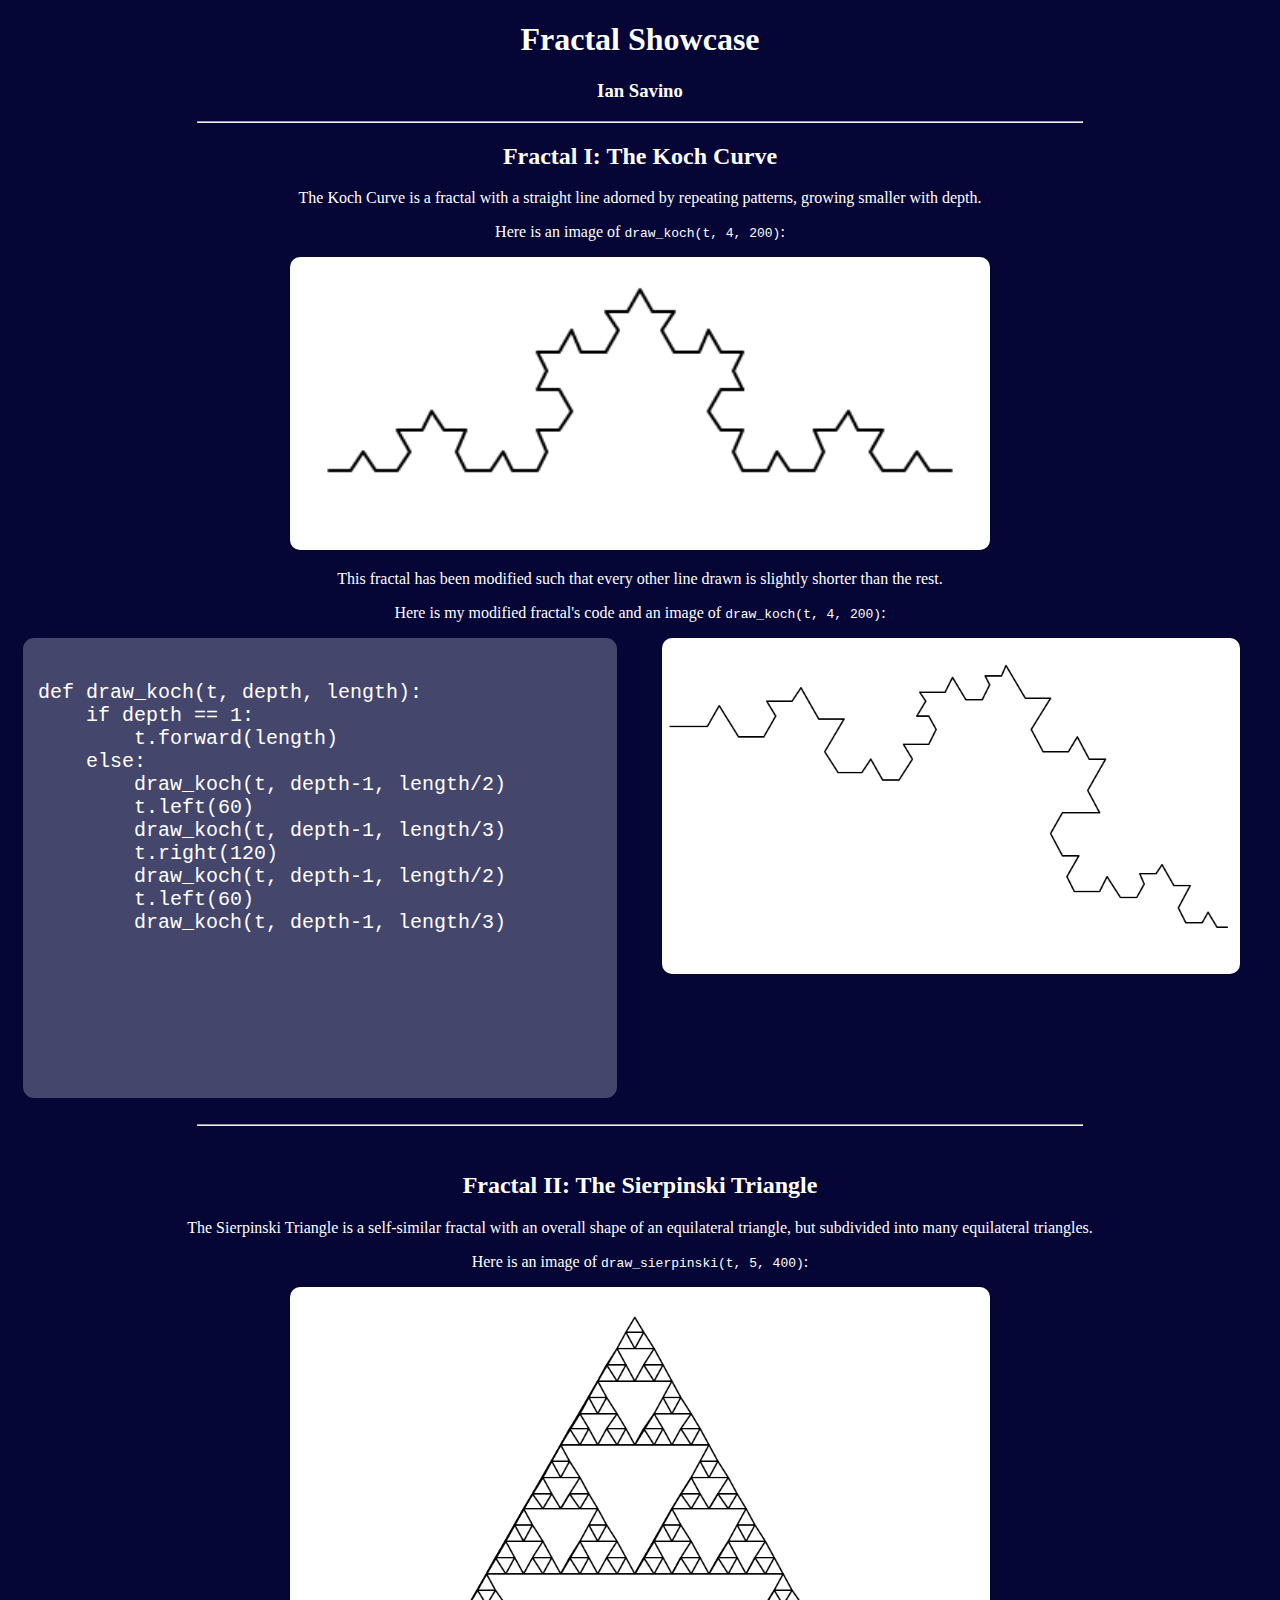
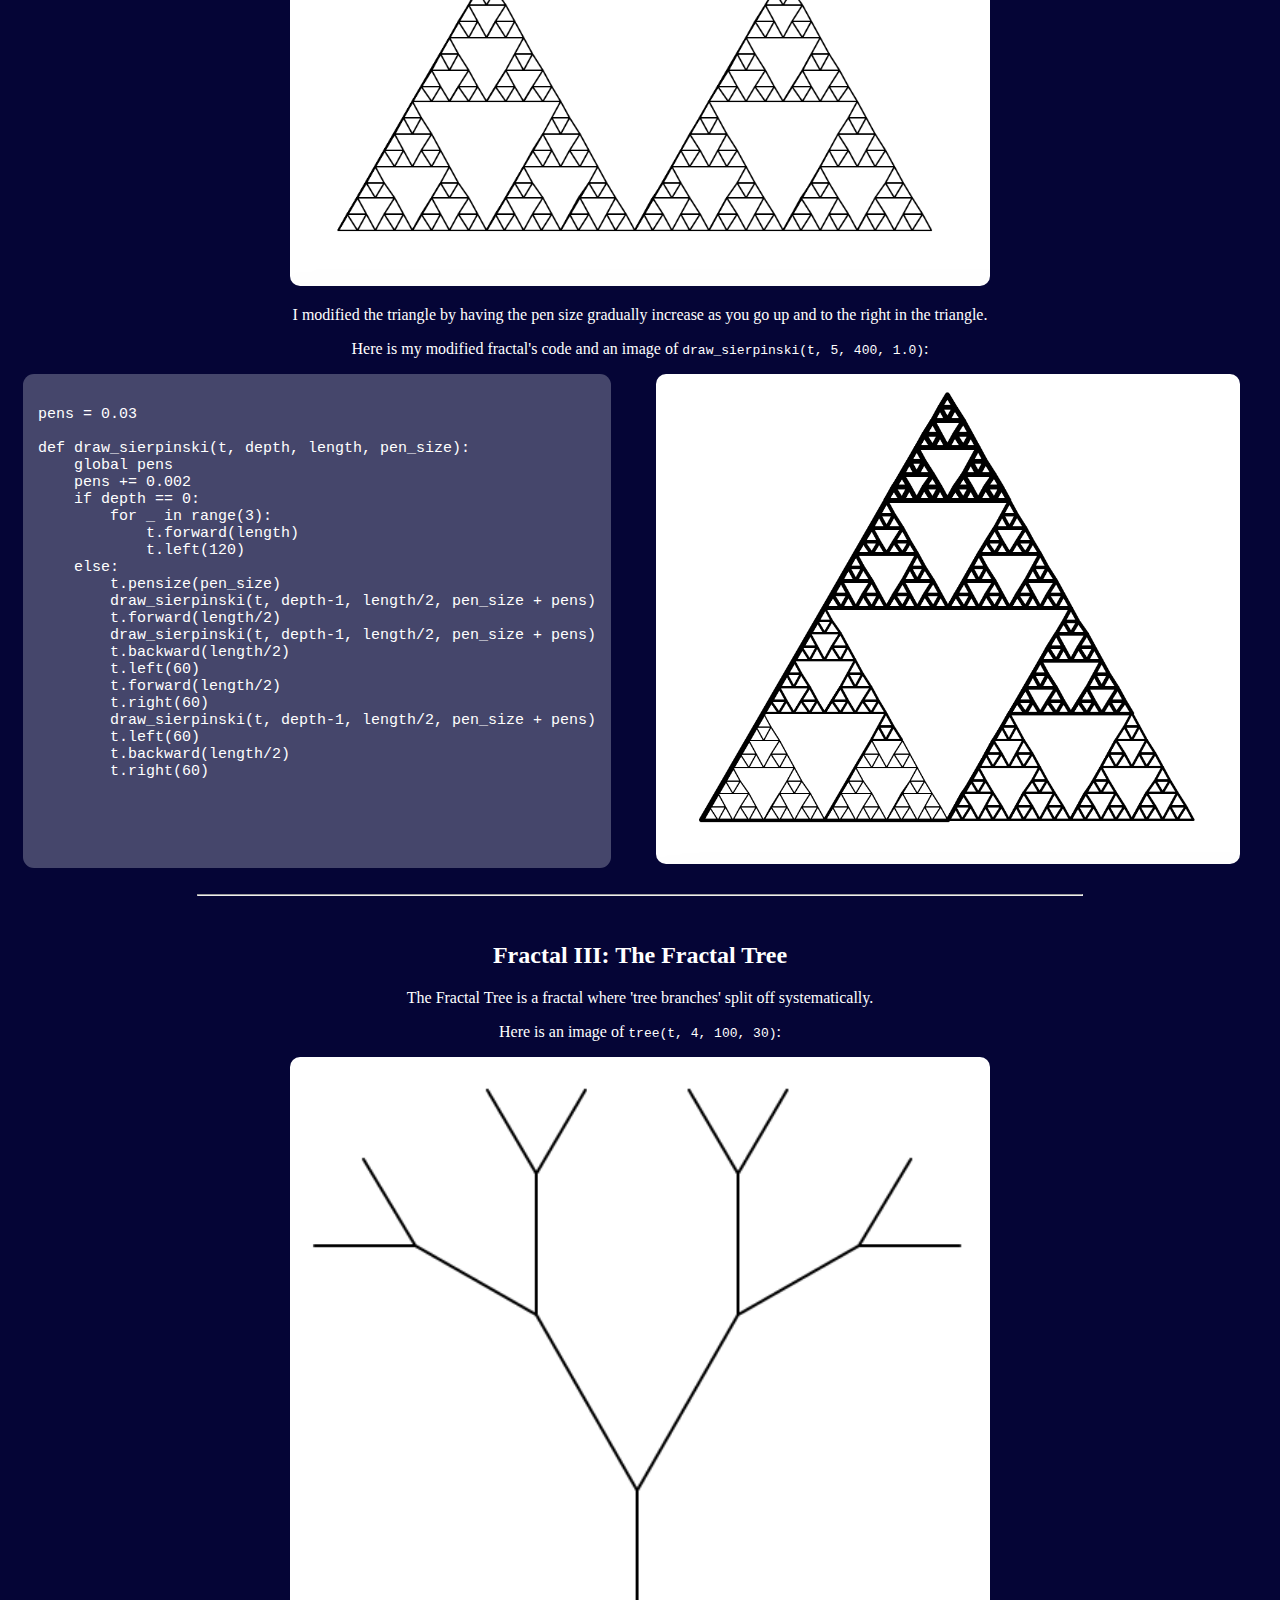
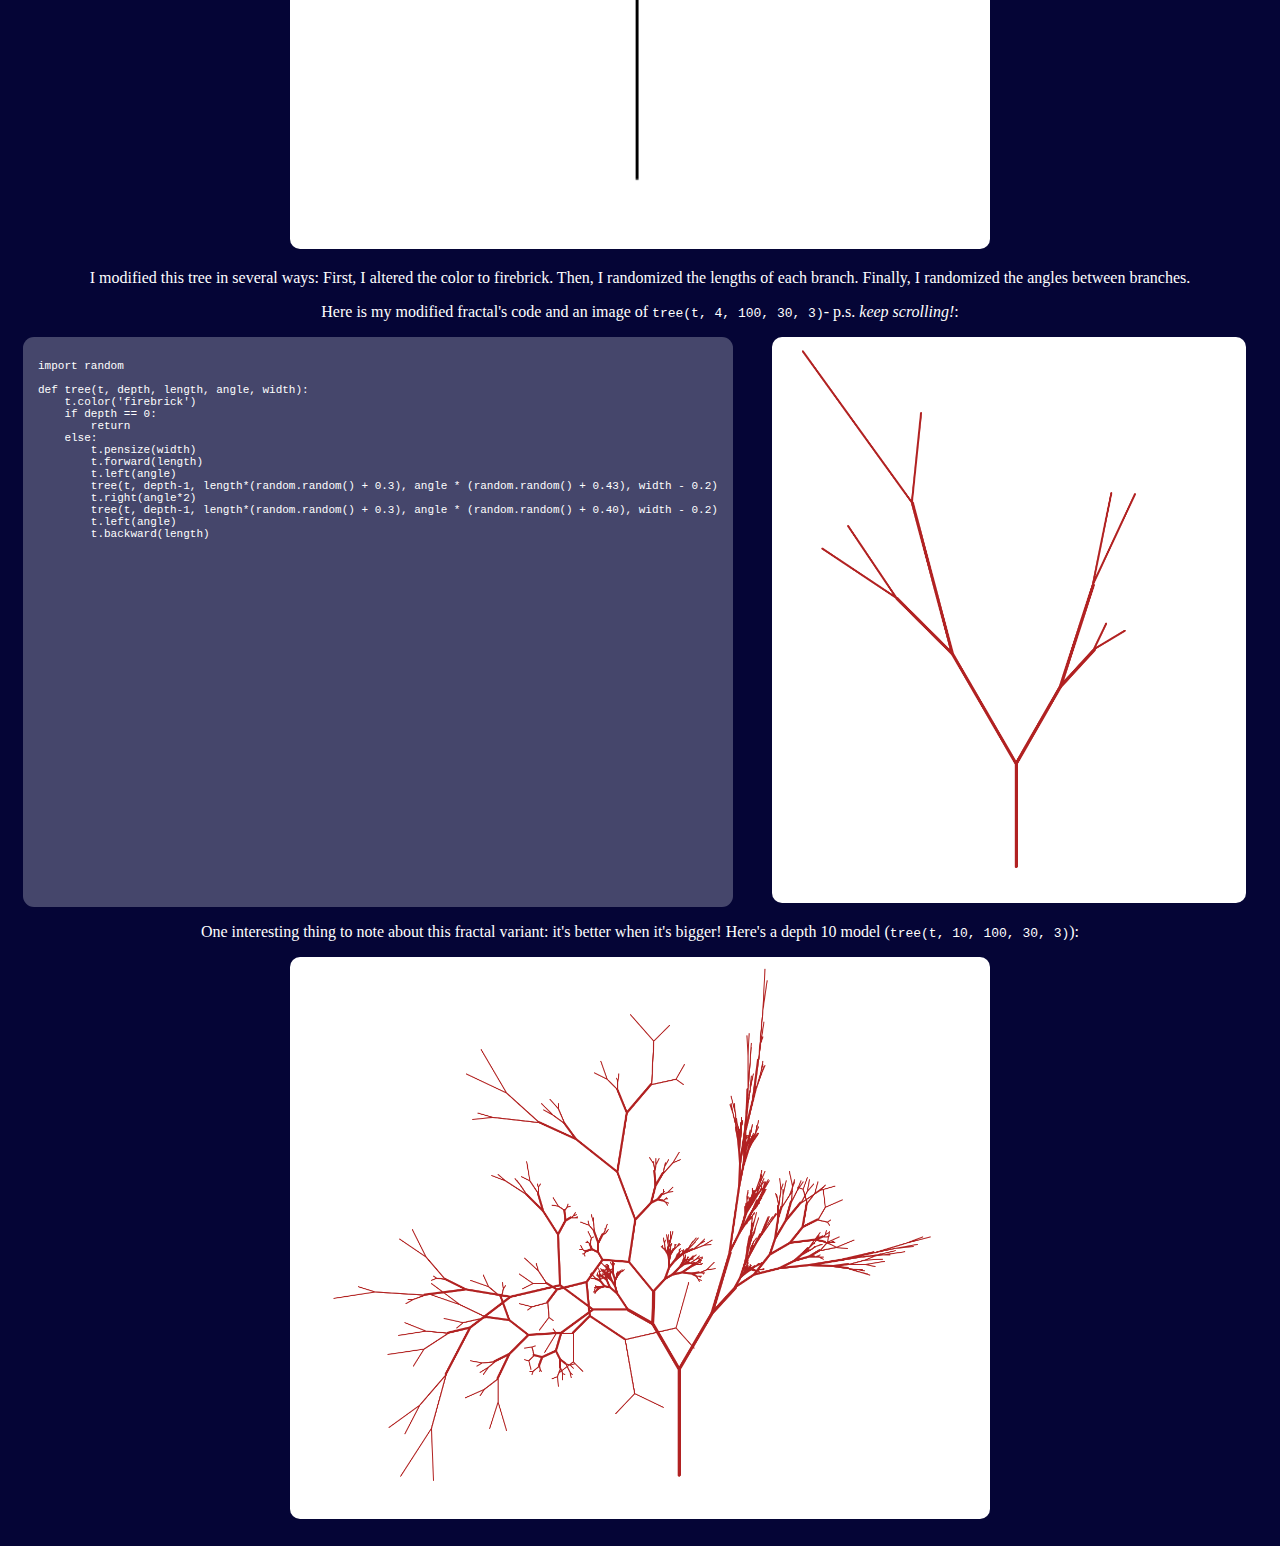
==== fractals.html @ 8b01f09e "Add files via upload" ====
<!DOCTYPE html>

<html>

<head>
    <meta charset="utf-8">
    <link rel="stylesheet" type="text/css" href="fractals.css">
    <link rel="stylesheet" media="screen" href="https://fontlibrary.org//face/cooper-hewitt" type="text/css" />
</head>

<body>
    <h1>Fractal Showcase</h1>
    <h3>Ian Savino</h3>
    <hr>
    <div>
        <h2>Fractal I: The Koch Curve</h2>
        <p>The Koch Curve is a fractal with a straight line adorned by repeating patterns, growing smaller with depth.
        </p>
        <p>Here is an image of <code>draw_koch(t, 4, 200)</code>:</p>
        <img src="img/koch_original.png" width="700px">
        <p>This fractal has been modified such that every other line drawn is slightly shorter than the rest.</p>
        <p>Here is my modified fractal's code and an image of <code>draw_koch(t, 4, 200)</code>:</p>
        <div class="row">
            <div style="font-size: 20px;" class="textbx">
                <pre>
        <code>
def draw_koch(t, depth, length):
    if depth == 1:
        t.forward(length)
    else:
        draw_koch(t, depth-1, length/2)
        t.left(60)
        draw_koch(t, depth-1, length/3)
        t.right(120)
        draw_koch(t, depth-1, length/2)
        t.left(60)
        draw_koch(t, depth-1, length/3)        
        </code>
    </pre>
            </div>
            <div>
                <img src="img/koch_variant.png" width="90%">
            </div>
        </div>
    </div>
    <br>
    <hr>
    <br>
    <div>
        <h2>Fractal II: The Sierpinski Triangle</h2>
        <p>The Sierpinski Triangle is a self-similar fractal with an overall shape of an equilateral triangle, but
            subdivided into many equilateral triangles.</p>
        <p>Here is an image of <code>draw_sierpinski(t, 5, 400)</code>:</p>
        <img src="img/sierpinski_original.png" width="700px">
        <p>I modified the triangle by having the pen size gradually increase as you go up and to the right in the
            triangle.
        </p>
        <p>Here is my modified fractal's code and an image of <code>draw_sierpinski(t, 5, 400, 1.0)</code>:</p>
        <div class="row">
            <div style="font-size:15px;" class="textbx">
                <pre>
        <code>
pens = 0.03

def draw_sierpinski(t, depth, length, pen_size):
    global pens
    pens += 0.002
    if depth == 0:
        for _ in range(3):
            t.forward(length)
            t.left(120)
    else:
        t.pensize(pen_size)
        draw_sierpinski(t, depth-1, length/2, pen_size + pens)
        t.forward(length/2)
        draw_sierpinski(t, depth-1, length/2, pen_size + pens)
        t.backward(length/2)
        t.left(60)
        t.forward(length/2)
        t.right(60)
        draw_sierpinski(t, depth-1, length/2, pen_size + pens)
        t.left(60)
        t.backward(length/2)
        t.right(60)         
        </code>
    </pre>
            </div>
            <div>
                <img src="img/sierpinski_variant.png" width="90%">
            </div>
        </div>
    </div>
    <br>
    <hr>
    <br>
    <div>
        <h2>Fractal III: The Fractal Tree</h2>
        <p>The Fractal Tree is a fractal where 'tree branches' split off systematically.</p>
        <p>Here is an image of <code>tree(t, 4, 100, 30)</code>:</p>
        <img src="img/tree_original.png" width="700px">
        <p>I modified this tree in several ways: First, I altered the color to firebrick. Then, I randomized the lengths
            of each branch. Finally, I randomized the angles between branches.</p>
        <p>Here is my modified fractal's code and an image of <code>tree(t, 4, 100, 30, 3)</code>- p.s. <em>keep
                scrolling!</em>:</p>
        <div class="row">
            <div style="font-size:11px; width:800px;" class="textbx">
                <pre>
        <code>
import random

def tree(t, depth, length, angle, width):
    t.color('firebrick')
    if depth == 0:
        return
    else:
        t.pensize(width)
        t.forward(length)
        t.left(angle)
        tree(t, depth-1, length*(random.random() + 0.3), angle * (random.random() + 0.43), width - 0.2)
        t.right(angle*2)
        tree(t, depth-1, length*(random.random() + 0.3), angle * (random.random() + 0.40), width - 0.2)
        t.left(angle)
        t.backward(length)
        </code>
    </pre>
            </div>
            <div>
                <img src="img/tree_variant.png" width="90%">
            </div>
        </div>
        <p>One interesting thing to note about this fractal variant: it's better when it's bigger! Here's a depth 10
            model (<code>tree(t, 10, 100, 30, 3)</code>):</p>
        <img src="img/tree_variant_better.png" width="700px">
    </div>
    <br>
</body>

</html>
---- fractals.css ----
.row {
    display: flex;
    flex-direction: row;
    justify-content: center;
    align-items: stretch;
    gap: 1%;
}

.textbx {
    background-color: rgba(80, 81, 116, 0.86);
    border-radius: 11px;
    padding-left: 15px;
    padding-right: 15px;
    margin-left: 15px;
    width: 600px;
}

body {
    font-family: 'CooperHewittBook';
    text-align: center;
    background-color: rgb(5, 5, 54);
    color: white;
}

pre {
    text-align:left;
    height: 420px;
}
img {
    border-radius: 10px;
}

hr {
    width: 70%;
}
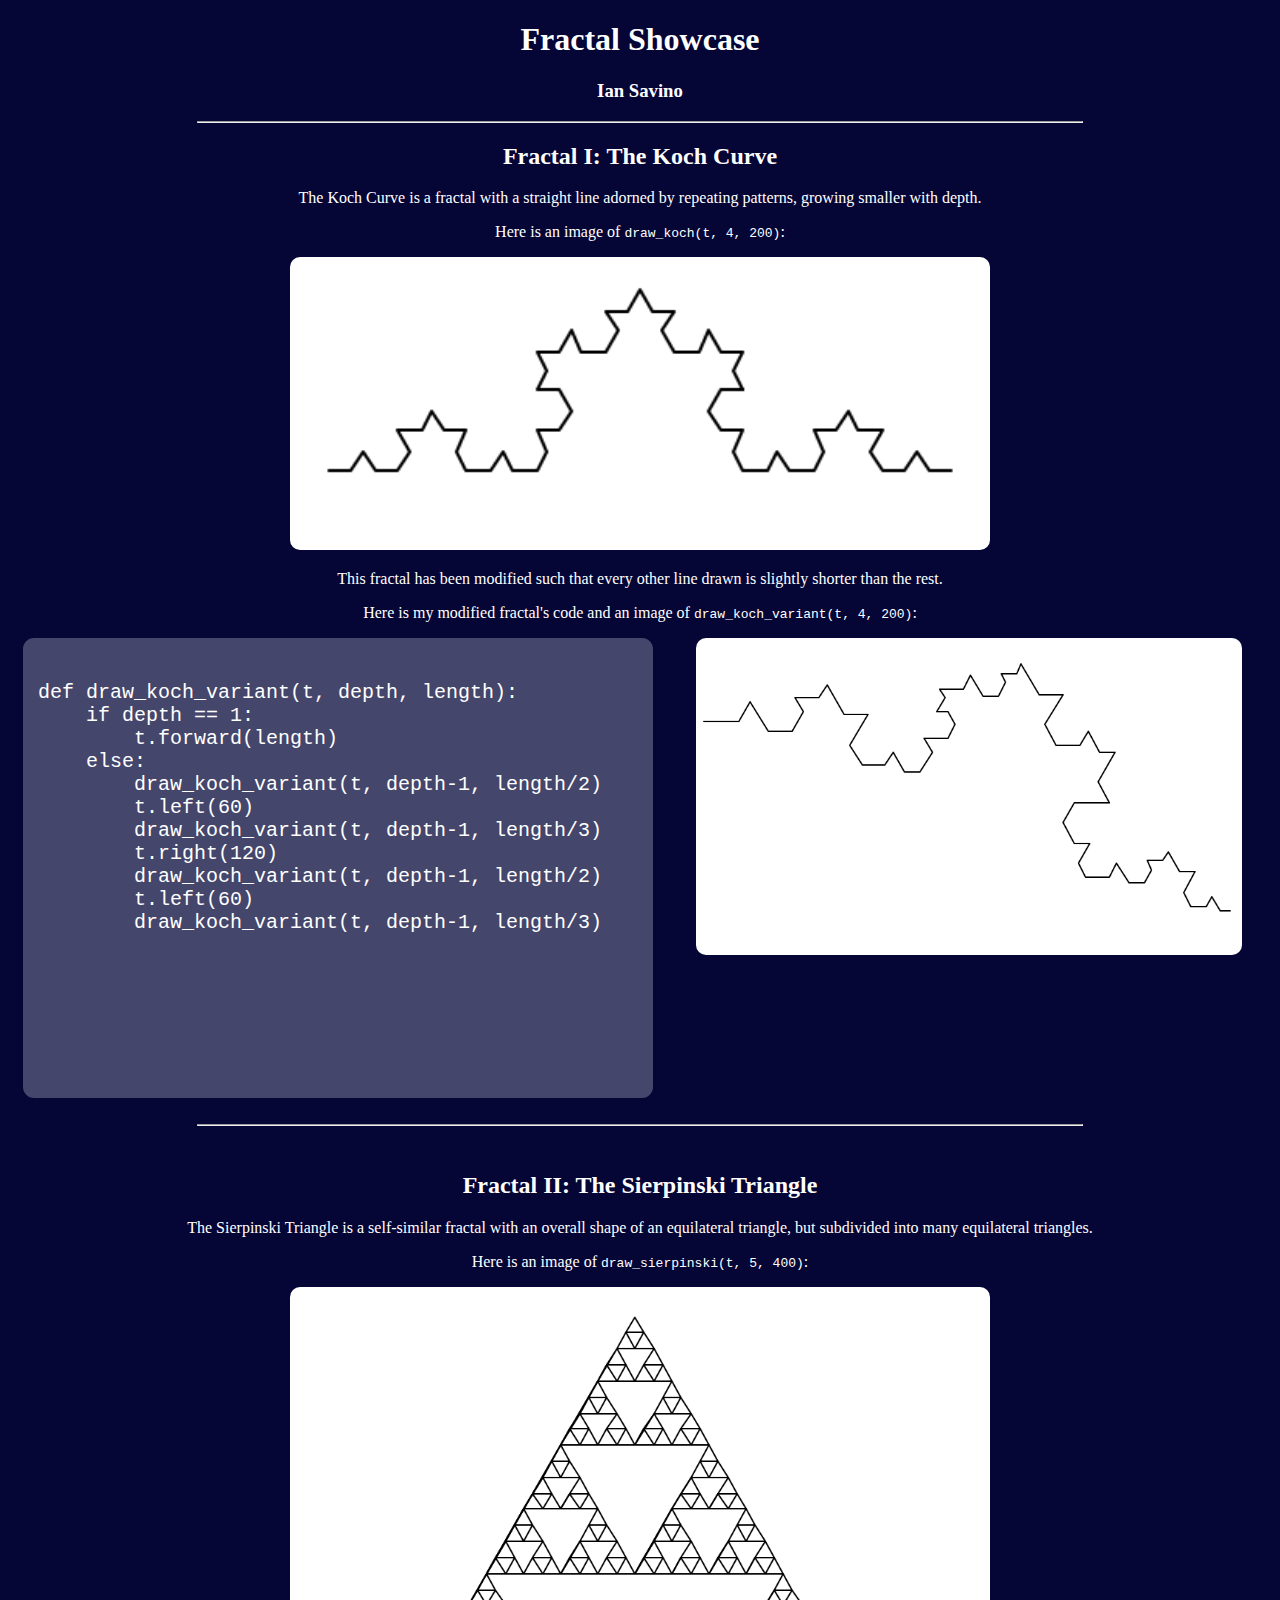
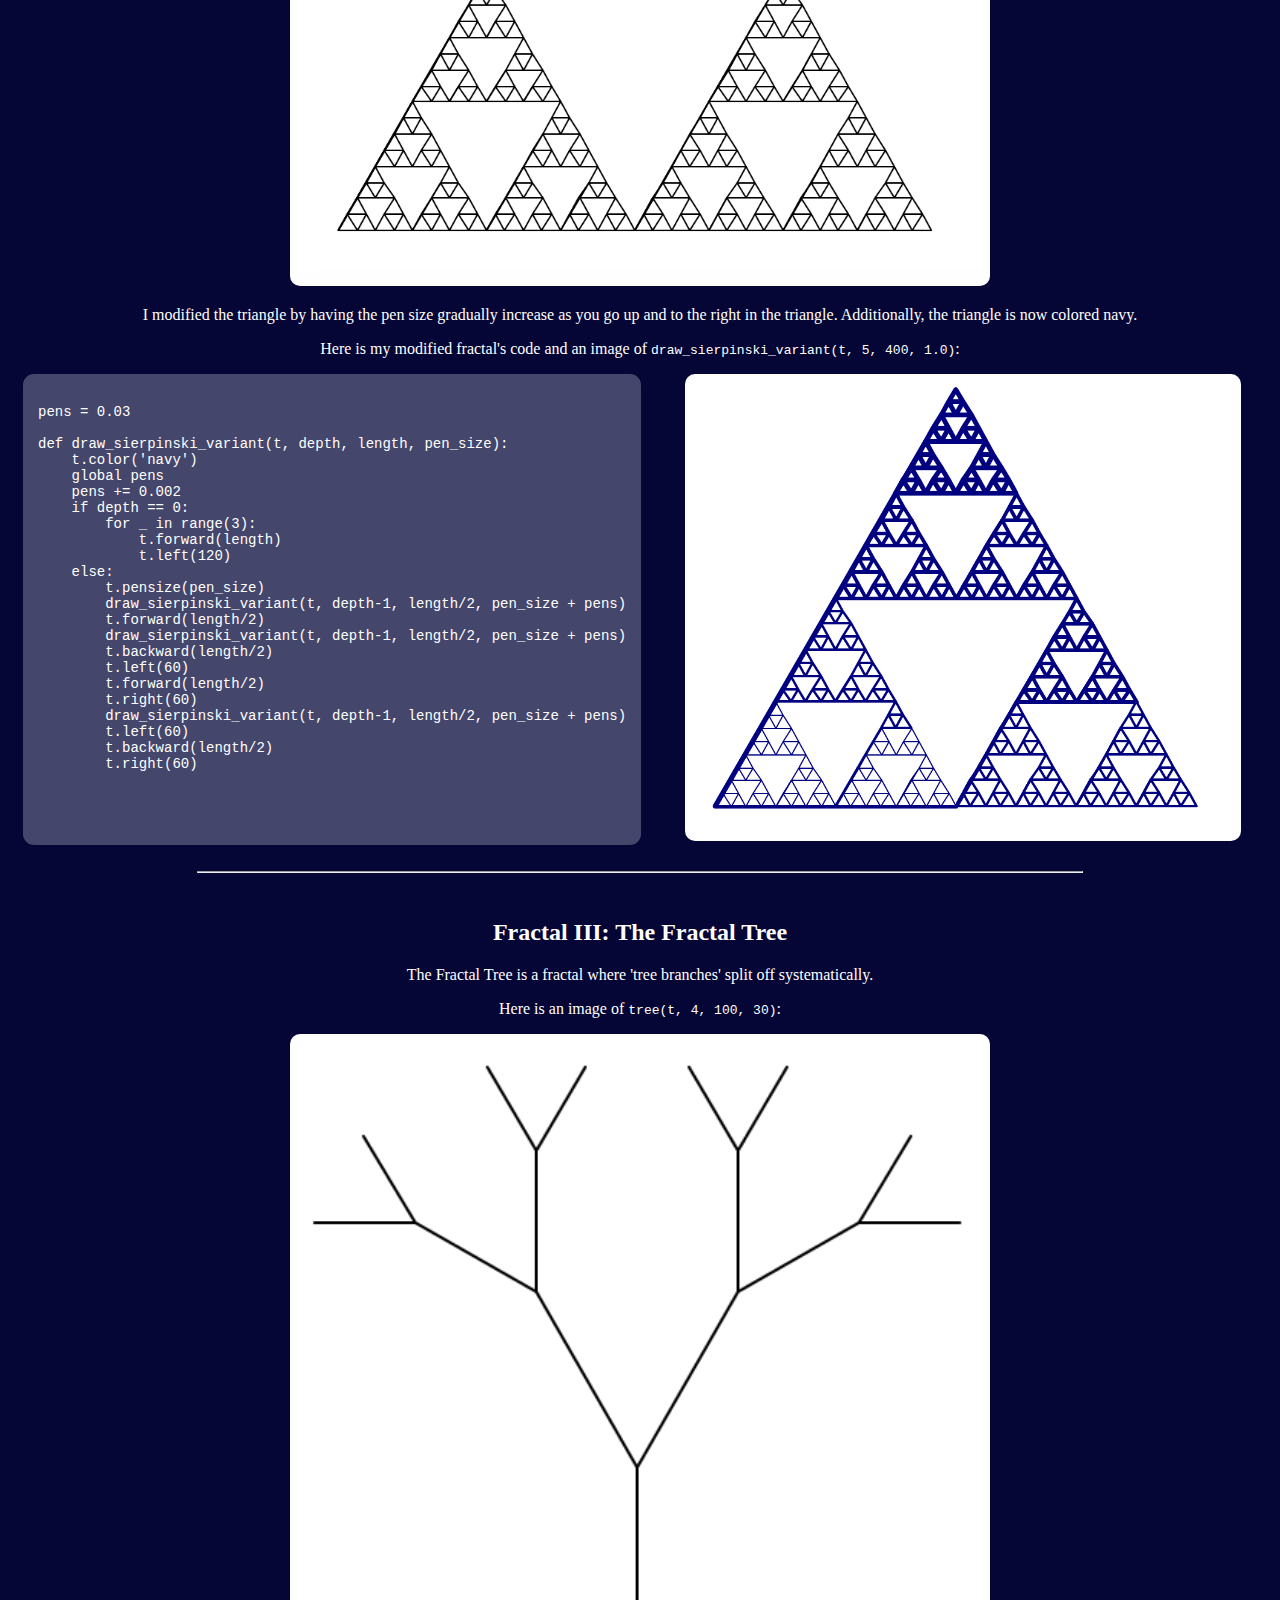
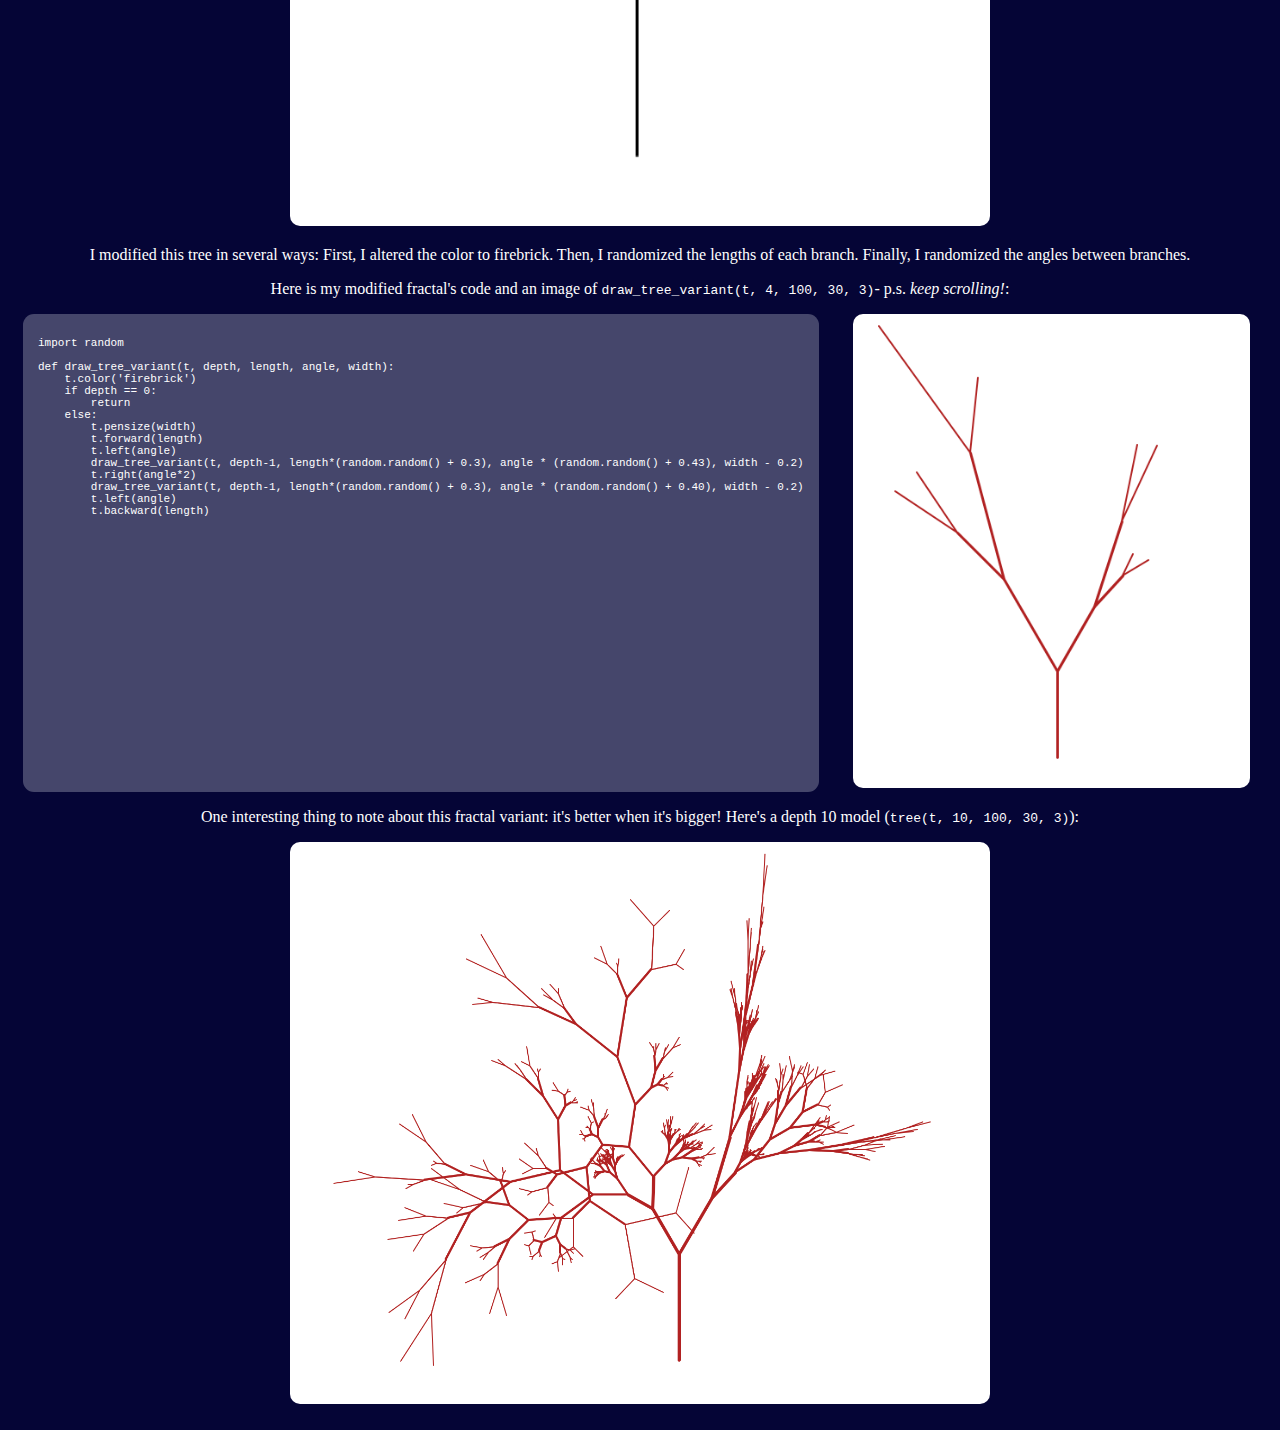
==== commit 618305f1: "edited the files" ====
--- a/fractals.html
+++ b/fractals.html
@@ -19,22 +19,22 @@
         <p>Here is an image of <code>draw_koch(t, 4, 200)</code>:</p>
         <img src="img/koch_original.png" width="700px">
         <p>This fractal has been modified such that every other line drawn is slightly shorter than the rest.</p>
-        <p>Here is my modified fractal's code and an image of <code>draw_koch(t, 4, 200)</code>:</p>
+        <p>Here is my modified fractal's code and an image of <code>draw_koch_variant(t, 4, 200)</code>:</p>
         <div class="row">
             <div style="font-size: 20px;" class="textbx">
                 <pre>
         <code>
-def draw_koch(t, depth, length):
+def draw_koch_variant(t, depth, length):
     if depth == 1:
         t.forward(length)
     else:
-        draw_koch(t, depth-1, length/2)
+        draw_koch_variant(t, depth-1, length/2)
         t.left(60)
-        draw_koch(t, depth-1, length/3)
+        draw_koch_variant(t, depth-1, length/3)
         t.right(120)
-        draw_koch(t, depth-1, length/2)
+        draw_koch_variant(t, depth-1, length/2)
         t.left(60)
-        draw_koch(t, depth-1, length/3)        
+        draw_koch_variant(t, depth-1, length/3)        
         </code>
     </pre>
             </div>
@@ -53,16 +53,17 @@
         <p>Here is an image of <code>draw_sierpinski(t, 5, 400)</code>:</p>
         <img src="img/sierpinski_original.png" width="700px">
         <p>I modified the triangle by having the pen size gradually increase as you go up and to the right in the
-            triangle.
+            triangle. Additionally, the triangle is now colored navy.
         </p>
-        <p>Here is my modified fractal's code and an image of <code>draw_sierpinski(t, 5, 400, 1.0)</code>:</p>
+        <p>Here is my modified fractal's code and an image of <code>draw_sierpinski_variant(t, 5, 400, 1.0)</code>:</p>
         <div class="row">
-            <div style="font-size:15px;" class="textbx">
+            <div style="font-size:14px;" class="textbx">
                 <pre>
         <code>
 pens = 0.03
 
-def draw_sierpinski(t, depth, length, pen_size):
+def draw_sierpinski_variant(t, depth, length, pen_size):
+    t.color('navy')
     global pens
     pens += 0.002
     if depth == 0:
@@ -71,17 +72,17 @@
             t.left(120)
     else:
         t.pensize(pen_size)
-        draw_sierpinski(t, depth-1, length/2, pen_size + pens)
+        draw_sierpinski_variant(t, depth-1, length/2, pen_size + pens)
         t.forward(length/2)
-        draw_sierpinski(t, depth-1, length/2, pen_size + pens)
+        draw_sierpinski_variant(t, depth-1, length/2, pen_size + pens)
         t.backward(length/2)
         t.left(60)
         t.forward(length/2)
         t.right(60)
-        draw_sierpinski(t, depth-1, length/2, pen_size + pens)
+        draw_sierpinski_variant(t, depth-1, length/2, pen_size + pens)
         t.left(60)
         t.backward(length/2)
-        t.right(60)         
+        t.right(60)        
         </code>
     </pre>
             </div>
@@ -100,7 +101,7 @@
         <img src="img/tree_original.png" width="700px">
         <p>I modified this tree in several ways: First, I altered the color to firebrick. Then, I randomized the lengths
             of each branch. Finally, I randomized the angles between branches.</p>
-        <p>Here is my modified fractal's code and an image of <code>tree(t, 4, 100, 30, 3)</code>- p.s. <em>keep
+        <p>Here is my modified fractal's code and an image of <code>draw_tree_variant(t, 4, 100, 30, 3)</code>- p.s. <em>keep
                 scrolling!</em>:</p>
         <div class="row">
             <div style="font-size:11px; width:800px;" class="textbx">
@@ -108,7 +109,7 @@
         <code>
 import random
 
-def tree(t, depth, length, angle, width):
+def draw_tree_variant(t, depth, length, angle, width):
     t.color('firebrick')
     if depth == 0:
         return
@@ -116,9 +117,9 @@
         t.pensize(width)
         t.forward(length)
         t.left(angle)
-        tree(t, depth-1, length*(random.random() + 0.3), angle * (random.random() + 0.43), width - 0.2)
+        draw_tree_variant(t, depth-1, length*(random.random() + 0.3), angle * (random.random() + 0.43), width - 0.2)
         t.right(angle*2)
-        tree(t, depth-1, length*(random.random() + 0.3), angle * (random.random() + 0.40), width - 0.2)
+        draw_tree_variant(t, depth-1, length*(random.random() + 0.3), angle * (random.random() + 0.40), width - 0.2)
         t.left(angle)
         t.backward(length)
         </code>
